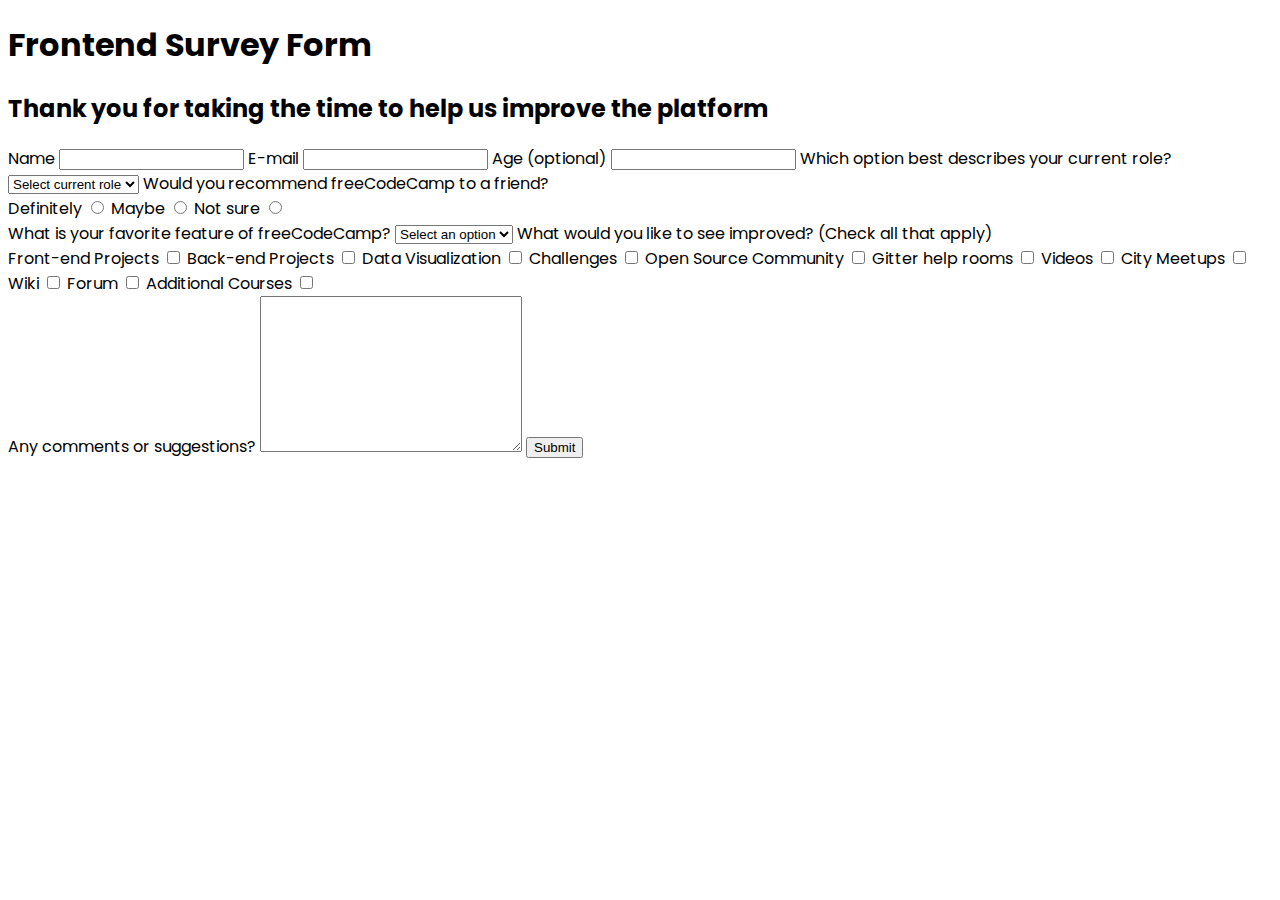
==== index.html @ f812b2a5 "first commit" ====
<!DOCTYPE html>
<html lang="pt-br">

<head>
    <meta charset="UTF-8">
    <meta http-equiv="X-UA-Compatible" content="IE=edge">
    <meta name="viewport" content="width=device-width, initial-scale=1.0">

    <link rel="preconnect" href="https://fonts.googleapis.com">
    <link rel="preconnect" href="https://fonts.gstatic.com" crossorigin>
    <link href="https://fonts.googleapis.com/css2?family=Poppins&display=swap" rel="stylesheet">

    <link rel="shortcut icon" href="src/img/favicon.ico" type="image/x-icon">

    <link rel="stylesheet" href="src/css/globals.css">

    <link rel="stylesheet" href="src/css/style.css">

    <title>Frontend Survey Form</title>
</head>

<body>
    <section class="survey">
        <div class="text">
            <h1>Frontend Survey Form</h1>
            <h2>Thank you for taking the time to help us improve the platform</h3>
        </div>

        <main>
            <form class="form" method="GET" action="index.html" enctype="multipart/form-data">
                <label for="name">Name</label>
                <input type="text" name="nome" id="name" required>

                <label for="email">E-mail</label>
                <input type="email" name="email" id="email" required>

                <label for="age">Age <span>(optional)</span></label>
                <input type="number" name="numero" id="age">

                <label for="role">Which option best describes your current role?</label>

                <select name="roles" id="role" required>
                    <option value="placeholder" selected>Select current role</option>

                    <option value="student">Student</option>

                    <option value="full-time-job">Full Time Job</option>

                    <option value="full-time-learner">Full Time Learner</option>

                    <option value="prefer-not-to-say">Prefer not to say</option>

                    <option value="other">Other</option>
                </select>

                <label for="radio">Would you recommend freeCodeCamp to a friend?</label>

                <div id="radio" class="row">
                    <label for="radio-option-1">Definitely</label>
                    <input type="radio" name="radio" id="radio-option-1">

                    <label for="radio-option-2">Maybe</label>
                    <input type="radio" name="radio" id="radio-option-2">

                    <label for="radio-option-3">Not sure</label>
                    <input type="radio" name="radio" id="radio-option-3">
                </div>

                <label for="favorite-features">What is your favorite feature of freeCodeCamp?</label>

                <select name="favorite-features" id="favorite-features" required>
                    <option value="placeholder" selected>Select an option</option>

                    <option value="challenges">Challenges</option>

                    <option value="projects">Projects</option>

                    <option value="community">Community</option>

                    <option value="open-source">Open Source</option>
                </select>

                <label for="checkbox">What would you like to see improved? <span>(Check all that apply)</span></label>

                <div id="checkbox" class="row">
                    <label for="checkbox-option-1">Front-end Projects</label>
                    <input type="checkbox" name="checkbox" id="checkbox-option-1">
                    <label for=""></label>

                    <label for="checkbox-option-2">Back-end Projects</label>
                    <input type="checkbox" name="checkbox" id="checkbox-option-2">

                    <label for="checkbox-option-3">Data Visualization</label>
                    <input type="checkbox" name="checkbox" id="checkbox-option-3">

                    <label for="checkbox-option-4">Challenges</label>
                    <input type="checkbox" name="checkbox" id="checkbox-option-4">

                    <label for="checkbox-option-5">Open Source Community</label>
                    <input type="checkbox" name="checkbox" id="checkbox-option-5">

                    <label for="checkbox-option-6">Gitter help rooms</label>
                    <input type="checkbox" name="checkbox" id="checkbox-option-6">

                    <label for="checkbox-option-7">Videos</label>
                    <input type="checkbox" name="checkbox" id="checkbox-option-7">

                    <label for="checkbox-option-8">City Meetups</label>
                    <input type="checkbox" name="checkbox" id="checkbox-option-8">

                    <label for="checkbox-option-9">Wiki</label>
                    <input type="checkbox" name="checkbox" id="checkbox-option-9">

                    <label for="checkbox-option-10">Forum</label>
                    <input type="checkbox" name="checkbox" id="checkbox-option-10">

                    <label for="checkbox-option-11">Additional Courses</label>
                    <input type="checkbox" name="checkbox" id="checkbox-option-11">
                </div>

                <label for="text-area">Any comments or suggestions?</label>
                <textarea name="comment" id="text-area" cols="30" rows="10"></textarea>

                <input class="button" type="submit" value="Submit">
            </form>
        </main>
    </section>
</body>

</html>
---- src/css/globals.css ----
body {
    font-family: 'Poppins', sans-serif;
}
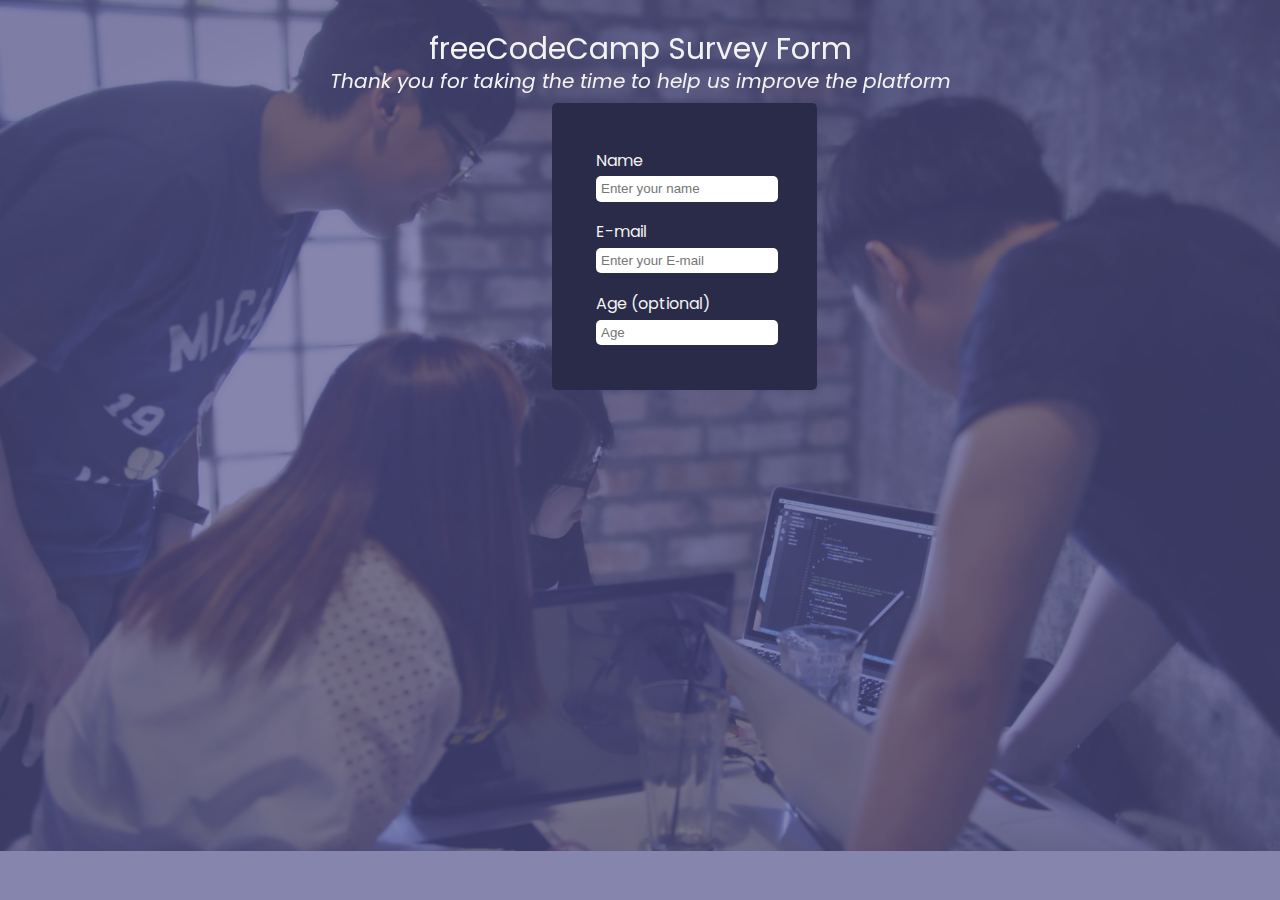
==== commit f21461ac: "Changes in the 'form' section" ====
--- a/index.html
+++ b/index.html
@@ -8,7 +8,7 @@
 
     <link rel="preconnect" href="https://fonts.googleapis.com">
     <link rel="preconnect" href="https://fonts.gstatic.com" crossorigin>
-    <link href="https://fonts.googleapis.com/css2?family=Poppins&display=swap" rel="stylesheet">
+    <link href="https://fonts.googleapis.com/css2?family=Poppins:ital,wght@0,400;1,200&display=swap" rel="stylesheet">
 
     <link rel="shortcut icon" href="src/img/favicon.ico" type="image/x-icon">
 
@@ -22,22 +22,26 @@
 <body>
     <section class="survey">
         <div class="text">
-            <h1>Frontend Survey Form</h1>
+            <h1>freeCodeCamp Survey Form</h1>
             <h2>Thank you for taking the time to help us improve the platform</h3>
         </div>
 
         <main>
             <form class="form" method="GET" action="index.html" enctype="multipart/form-data">
-                <label for="name">Name</label>
-                <input type="text" name="nome" id="name" required>
 
-                <label for="email">E-mail</label>
-                <input type="email" name="email" id="email" required>
+                <div class="personal-data">
 
-                <label for="age">Age <span>(optional)</span></label>
-                <input type="number" name="numero" id="age">
+                    <label for="name">Name</label>
+                    <input type="text" name="nome" id="name" placeholder="Enter your name" required>
 
-                <label for="role">Which option best describes your current role?</label>
+                    <label for="email">E-mail</label>
+                    <input type="email" name="email" id="email" placeholder="Enter your E-mail" required>
+
+                    <label for="age">Age <span>(optional)</span></label>
+                    <input type="number" name="numero" id="age" placeholder="Age" required>
+                </div>
+
+                <!-- <label for="role">Which option best describes your current role?</label>
 
                 <select name="roles" id="role" required>
                     <option value="placeholder" selected>Select current role</option>
@@ -51,9 +55,9 @@
                     <option value="prefer-not-to-say">Prefer not to say</option>
 
                     <option value="other">Other</option>
-                </select>
+                </select> -->
 
-                <label for="radio">Would you recommend freeCodeCamp to a friend?</label>
+                <!-- <label for="radio">Would you recommend freeCodeCamp to a friend?</label>
 
                 <div id="radio" class="row">
                     <label for="radio-option-1">Definitely</label>
@@ -64,9 +68,9 @@
 
                     <label for="radio-option-3">Not sure</label>
                     <input type="radio" name="radio" id="radio-option-3">
-                </div>
+                </div> -->
 
-                <label for="favorite-features">What is your favorite feature of freeCodeCamp?</label>
+                <!-- <label for="favorite-features">What is your favorite feature of freeCodeCamp?</label>
 
                 <select name="favorite-features" id="favorite-features" required>
                     <option value="placeholder" selected>Select an option</option>
@@ -78,9 +82,9 @@
                     <option value="community">Community</option>
 
                     <option value="open-source">Open Source</option>
-                </select>
+                </select> -->
 
-                <label for="checkbox">What would you like to see improved? <span>(Check all that apply)</span></label>
+                <!-- <label for="checkbox">What would you like to see improved? <span>(Check all that apply)</span></label>
 
                 <div id="checkbox" class="row">
                     <label for="checkbox-option-1">Front-end Projects</label>
@@ -116,12 +120,12 @@
 
                     <label for="checkbox-option-11">Additional Courses</label>
                     <input type="checkbox" name="checkbox" id="checkbox-option-11">
-                </div>
+                </div> -->
 
-                <label for="text-area">Any comments or suggestions?</label>
+                <!-- <label for="text-area">Any comments or suggestions?</label>
                 <textarea name="comment" id="text-area" cols="30" rows="10"></textarea>
 
-                <input class="button" type="submit" value="Submit">
+                <input class="button" type="submit" value="Submit"> -->
             </form>
         </main>
     </section>
--- a/src/css/globals.css
+++ b/src/css/globals.css
@@ -1,3 +1,39 @@
+:root {
+    --color-white: #f3f3f3;
+    --color-darkblue: #1b1b32;
+    --color-darkblue-alpha: rgba(27, 27, 50, 0.8);
+    --color-green: #37af65;
+    --font: 'Poppins', sans-serif;
+    --main-weight: 400;
+    --secondary-weight: 200;
+  }
+
+html {
+    padding: 0;
+    margin: 0;
+    margin: 0 auto;
+    color: var(--color-white);
+}
+
 body {
-    font-family: 'Poppins', sans-serif;
-}+    background-image:url(/src/img/background.jpg);
+    background-size: cover;
+    background-repeat: no-repeat;
+    font-family: var(--font);
+}
+
+body::before {
+    content: "";
+    z-index: -1;
+    height: 100%;
+    width: 100%;
+    position: fixed;
+    top: 0;
+    left: 0;
+    background:#51518C;
+    background-position: center;
+    background-size: cover;
+    background-repeat: no-repeat;
+    opacity: 0.7;
+}
+
--- a/src/css/style.css
+++ b/src/css/style.css
@@ -0,0 +1,80 @@
+.survey {
+    display: flex;
+
+    flex-flow: column nowrap;
+    align-items: center;
+    align-content: center;
+    justify-content: center;
+    margin: 0 auto;
+}
+
+.survey .text {
+    padding-top: 1%;
+    position: relative;
+    text-align: center;
+    font-weight: 400;
+    top: 0;
+    color: var(--color-white);
+}
+
+.survey .text h1 {
+    font-size: 187%;
+    font-weight: var(--main-weight);
+}
+
+h1,h2 {
+    text-align: center;
+    line-height: 52%;
+}
+
+.survey .text h2 {
+    font-size: 125%;
+    font-style: italic;
+    font-weight: var(--seconday-weight);
+}
+
+.form {
+    display: flex;
+    justify-content: center;
+    align-items: center;
+    align-content: center;
+    background-color: #2A2A49;
+    padding: 25% 25%;
+    width: 100%;
+    height: 100%;
+    border-radius: 5px;
+    margin: 0 auto;
+}
+
+.form .personal-data {
+    display: flex;
+    flex-flow: column nowrap;
+}
+
+.form .personal-data label {
+    padding: 10% 0 2% 0; 
+    width: 100%;
+}
+
+.form .personal-data label:first-child {
+    padding-top: 0;
+    padding-bottom: 2%;
+}
+
+.form .personal-data input {
+    border-radius: 5px;
+    border: none;
+    width: 100%;
+    padding: 3% 0 3% 3%;
+}
+
+/* .form::before {
+    content: "";
+    width: 177px;
+    z-index: -1;
+    height: 138px;
+    position: fixed;
+    background-color: #2A2A49;
+    opacity: 0.8;
+    border-radius: 5px;
+} */
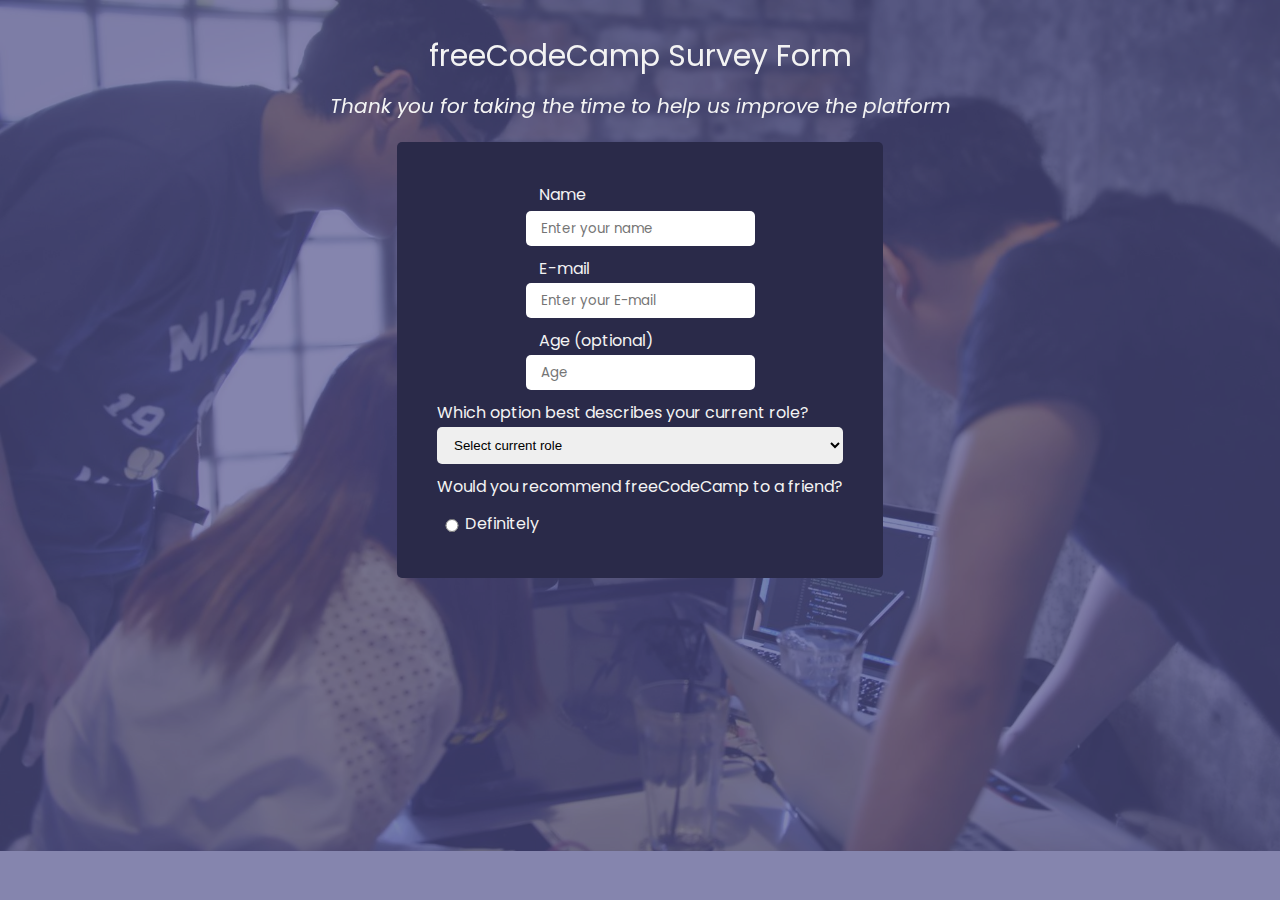
==== commit 23474c37: "Editing the input radio properties" ====
--- a/index.html
+++ b/index.html
@@ -41,34 +41,25 @@
                     <input type="number" name="numero" id="age" placeholder="Age" required>
                 </div>
 
-                <!-- <label for="role">Which option best describes your current role?</label>
+                <label for="role">Which option best describes your current role?</label>
 
                 <select name="roles" id="role" required>
                     <option value="placeholder" selected>Select current role</option>
+                    <option value="student">Student</option>
+                    <option value="full-time-job">Full Time Job</option>
+                    <option value="full-time-learner">Full Time Learner</option>
+                    <option value="prefer-not-to-say">Prefer not to say</option>
+                    <option value="other">Other</option>
+                </select>
 
-                    <option value="student">Student</option>
+                <label for="radio">Would you recommend freeCodeCamp to a friend?</label>
 
-                    <option value="full-time-job">Full Time Job</option>
+                <label for="radio-option-1" class="radio-option">
+                    <input type="radio" name="radio" id="radio-option-1">
+                    Definitely
+                </label>
 
-                    <option value="full-time-learner">Full Time Learner</option>
-
-                    <option value="prefer-not-to-say">Prefer not to say</option>
-
-                    <option value="other">Other</option>
-                </select> -->
-
-                <!-- <label for="radio">Would you recommend freeCodeCamp to a friend?</label>
-
-                <div id="radio" class="row">
-                    <label for="radio-option-1">Definitely</label>
-                    <input type="radio" name="radio" id="radio-option-1">
-
-                    <label for="radio-option-2">Maybe</label>
-                    <input type="radio" name="radio" id="radio-option-2">
-
-                    <label for="radio-option-3">Not sure</label>
-                    <input type="radio" name="radio" id="radio-option-3">
-                </div> -->
+                
 
                 <!-- <label for="favorite-features">What is your favorite feature of freeCodeCamp?</label>
 
--- a/src/css/globals.css
+++ b/src/css/globals.css
@@ -37,3 +37,7 @@
     opacity: 0.7;
 }
 
+main {
+    display: flex;
+    flex-flow: column wrap;
+}--- a/src/css/style.css
+++ b/src/css/style.css
@@ -1,6 +1,5 @@
 .survey {
     display: flex;
-
     flex-flow: column nowrap;
     align-items: center;
     align-content: center;
@@ -24,7 +23,7 @@
 
 h1,h2 {
     text-align: center;
-    line-height: 52%;
+    line-height: 30px;
 }
 
 .survey .text h2 {
@@ -35,38 +34,74 @@
 
 .form {
     display: flex;
+    flex-flow: column wrap;
     justify-content: center;
     align-items: center;
     align-content: center;
+    margin-top: 5px;
     background-color: #2A2A49;
-    padding: 25% 25%;
-    width: 100%;
-    height: 100%;
+    padding: 40px;
     border-radius: 5px;
-    margin: 0 auto;
 }
 
 .form .personal-data {
     display: flex;
     flex-flow: column nowrap;
+    align-content: center;
+    justify-content: center;
+    align-items: center;
 }
 
-.form .personal-data label {
-    padding: 10% 0 2% 0; 
+label {
+    padding: 10px 0 2px 0; 
     width: 100%;
 }
 
-.form .personal-data label:first-child {
+.form label:first-child {
     padding-top: 0;
     padding-bottom: 2%;
 }
 
-.form .personal-data input {
+input::placeholder {
+    font-family: var(--font);
+    padding-left: 1%;
+}
+
+.personal-data input,select { 
+    width: 100%;
     border-radius: 5px;
     border: none;
+    border: none;
+    padding: 10px 13px;
+}
+
+select option {
+    font-family: var(--font);
+    padding-left: 1%;
+}
+
+
+.radio-option {
+   display: flex;
+   align-items: center;
+   flex-direction: row;
+}
+
+.radio-option input {
     width: 100%;
-    padding: 3% 0 3% 3%;
+    max-width: 20px;
 }
+
+/* ---------GULAG--------- */
+
+/* .personal-data input,select { 
+    width: 100%;
+    border-radius: 5px;
+    border: none;
+    border: none;
+    padding: 10px 13px;
+}
+ */
 
 /* .form::before {
     content: "";
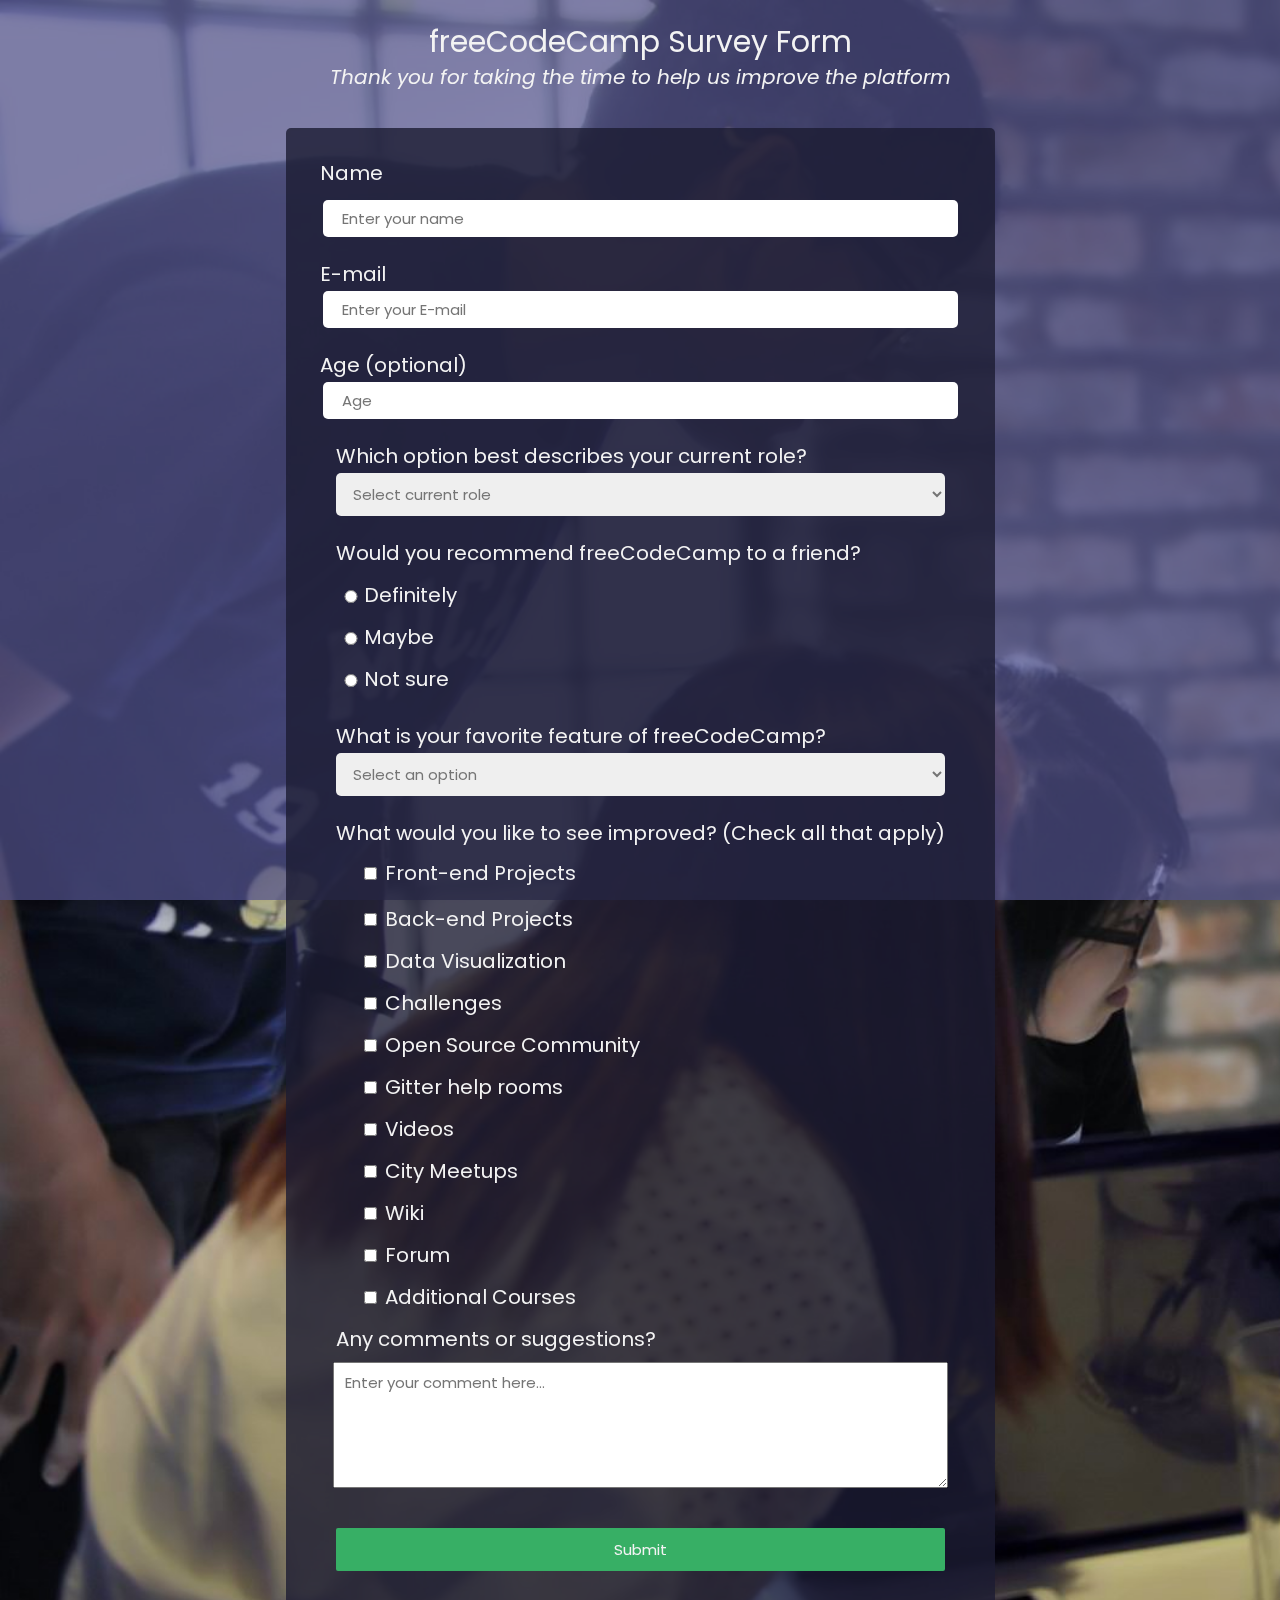
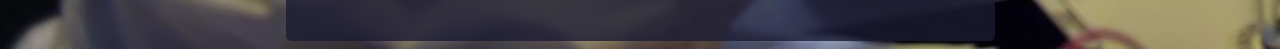
==== commit 5a373de4: "Line height for the title" ====
--- a/index.html
+++ b/index.html
@@ -23,7 +23,7 @@
     <section class="survey">
         <div class="text">
             <h1>freeCodeCamp Survey Form</h1>
-            <h2>Thank you for taking the time to help us improve the platform</h3>
+            <h2>Thank you for taking the time to help us improve the platform</h2>
         </div>
 
         <main>
@@ -59,9 +59,17 @@
                     Definitely
                 </label>
 
-                
+                <label for="radio-option-2" class="radio-option">
+                    <input type="radio" name="radio" id="radio-option-2">
+                    Maybe
+                </label>
 
-                <!-- <label for="favorite-features">What is your favorite feature of freeCodeCamp?</label>
+                <label for="radio-option-3" class="radio-option">
+                    <input type="radio" name="radio" id="radio-option-3">
+                    Not sure
+                </label>
+
+                <label for="favorite-features">What is your favorite feature of freeCodeCamp?</label>
 
                 <select name="favorite-features" id="favorite-features" required>
                     <option value="placeholder" selected>Select an option</option>
@@ -73,50 +81,71 @@
                     <option value="community">Community</option>
 
                     <option value="open-source">Open Source</option>
-                </select> -->
+                </select>
 
-                <!-- <label for="checkbox">What would you like to see improved? <span>(Check all that apply)</span></label>
+                <label for="checkbox">What would you like to see improved? <span>(Check all that apply)</span></label>
 
-                <div id="checkbox" class="row">
-                    <label for="checkbox-option-1">Front-end Projects</label>
-                    <input type="checkbox" name="checkbox" id="checkbox-option-1">
-                    <label for=""></label>
+                <div id="checkbox" class="checkbox-section">
+                    <label for="checkbox-option-1">
+                        <input type="checkbox" name="checkbox" id="checkbox-option-1">
+                        Front-end Projects
+                    </label>
 
-                    <label for="checkbox-option-2">Back-end Projects</label>
-                    <input type="checkbox" name="checkbox" id="checkbox-option-2">
+                    <label for="checkbox-option-2">
+                        <input type="checkbox" name="checkbox" id="checkbox-option-2">
+                        Back-end Projects
+                    </label>
 
-                    <label for="checkbox-option-3">Data Visualization</label>
-                    <input type="checkbox" name="checkbox" id="checkbox-option-3">
+                    <label for="checkbox-option-3">
+                        <input type="checkbox" name="checkbox" id="checkbox-option-3">
+                        Data Visualization
+                    </label>
 
-                    <label for="checkbox-option-4">Challenges</label>
-                    <input type="checkbox" name="checkbox" id="checkbox-option-4">
+                    <label for="checkbox-option-4">
+                        <input type="checkbox" name="checkbox" id="checkbox-option-4">
+                        Challenges
+                    </label>
 
-                    <label for="checkbox-option-5">Open Source Community</label>
-                    <input type="checkbox" name="checkbox" id="checkbox-option-5">
+                    <label for="checkbox-option-5">
+                        <input type="checkbox" name="checkbox" id="checkbox-option-5">
+                        Open Source Community
+                    </label>
 
-                    <label for="checkbox-option-6">Gitter help rooms</label>
-                    <input type="checkbox" name="checkbox" id="checkbox-option-6">
+                    <label for="checkbox-option-6">
+                        <input type="checkbox" name="checkbox" id="checkbox-option-6">
+                        Gitter help rooms
+                    </label>
 
-                    <label for="checkbox-option-7">Videos</label>
-                    <input type="checkbox" name="checkbox" id="checkbox-option-7">
+                    <label for="checkbox-option-7">
+                        <input type="checkbox" name="checkbox" id="checkbox-option-7">
+                        Videos
+                    </label>
 
-                    <label for="checkbox-option-8">City Meetups</label>
-                    <input type="checkbox" name="checkbox" id="checkbox-option-8">
+                    <label for="checkbox-option-8">
+                        <input type="checkbox" name="checkbox" id="checkbox-option-8">
+                        City Meetups
+                    </label>
 
-                    <label for="checkbox-option-9">Wiki</label>
-                    <input type="checkbox" name="checkbox" id="checkbox-option-9">
+                    <label for="checkbox-option-9">
+                        <input type="checkbox" name="checkbox" id="checkbox-option-9">
+                        Wiki
+                    </label>
 
-                    <label for="checkbox-option-10">Forum</label>
-                    <input type="checkbox" name="checkbox" id="checkbox-option-10">
+                    <label for="checkbox-option-10">
+                        <input type="checkbox" name="checkbox" id="checkbox-option-10">
+                        Forum
+                    </label>
 
-                    <label for="checkbox-option-11">Additional Courses</label>
-                    <input type="checkbox" name="checkbox" id="checkbox-option-11">
-                </div> -->
+                    <label for="checkbox-option-11">
+                        <input type="checkbox" name="checkbox" id="checkbox-option-11">
+                        Additional Courses
+                    </label>
+                </div>
 
-                <!-- <label for="text-area">Any comments or suggestions?</label>
-                <textarea name="comment" id="text-area" cols="30" rows="10"></textarea>
+                <label for="text-area">Any comments or suggestions?</label>
+                <textarea name="comment" id="text-area" cols="30" rows="10" placeholder="Enter your comment here..."></textarea>
 
-                <input class="button" type="submit" value="Submit"> -->
+                <input class="button" type="submit" value="Submit">
             </form>
         </main>
     </section>
--- a/src/css/style.css
+++ b/src/css/style.css
@@ -18,6 +18,7 @@
 
 .survey .text h1 {
     font-size: 187%;
+    line-height: 1px;
     font-weight: var(--main-weight);
 }
 
@@ -38,9 +39,9 @@
     justify-content: center;
     align-items: center;
     align-content: center;
-    margin-top: 5px;
-    background-color: #2A2A49;
-    padding: 40px;
+    margin-top: 20px;
+    background-color: var(--color-darkblue-alpha);
+    padding: 30px 50px 0 50px;
     border-radius: 5px;
 }
 
@@ -50,11 +51,14 @@
     align-content: center;
     justify-content: center;
     align-items: center;
+    width: 100%;
 }
 
 label {
     padding: 10px 0 2px 0; 
     width: 100%;
+    border-radius: 5px;
+    font-size: 20px;
 }
 
 .form label:first-child {
@@ -67,6 +71,19 @@
     padding-left: 1%;
 }
 
+.personal-data label {
+    margin-right: 5%;
+}
+
+select {
+    font-family: var(--font);
+    color: #757575;
+}
+
+.personal-data input, select {
+    margin-bottom: 12px;
+}
+
 .personal-data input,select { 
     width: 100%;
     border-radius: 5px;
@@ -75,16 +92,23 @@
     padding: 10px 13px;
 }
 
+label[for="radio-option-3"] {
+    margin-bottom: 15px;
+}
+
+textarea, select, input {
+    font-size: 15px;
+}
+
 select option {
     font-family: var(--font);
     padding-left: 1%;
 }
 
-
 .radio-option {
-   display: flex;
-   align-items: center;
-   flex-direction: row;
+    display: flex;
+    align-items: center;
+    flex-direction: row;
 }
 
 .radio-option input {
@@ -92,16 +116,56 @@
     max-width: 20px;
 }
 
+.checkbox-section {
+    margin-top: 8px;
+    display: flex;
+    flex-flow: column nowrap;
+    padding-right: 280px;
+}
+
+textarea {
+    width: 100%;
+    height: 120px;
+    margin-top: 1%;
+    color: #757575;
+    font-size: 15px;
+    font-family: var(--font);
+}
+
+textarea::placeholder {
+    padding: 1% 0 0 1.5%;
+}
+
+.button {
+    margin-top: 40px;
+    background-color: var(--color-green);
+    color: var(--color-white);
+    font-size: 15px;
+    font-family: var(--font);
+    width: 100%;
+    padding: 10px 0 10px 0;
+    margin-bottom: 70px;
+    cursor: pointer;
+    border: 0;
+    border-radius: 2px;
+}
+
 /* ---------GULAG--------- */
 
-/* .personal-data input,select { 
+/* 
+
+select {
+    width: 105%;
+}
+
+.personal-data input,select { 
     width: 100%;
     border-radius: 5px;
     border: none;
     border: none;
     padding: 10px 13px;
 }
- */
+*/
 
 /* .form::before {
     content: "";
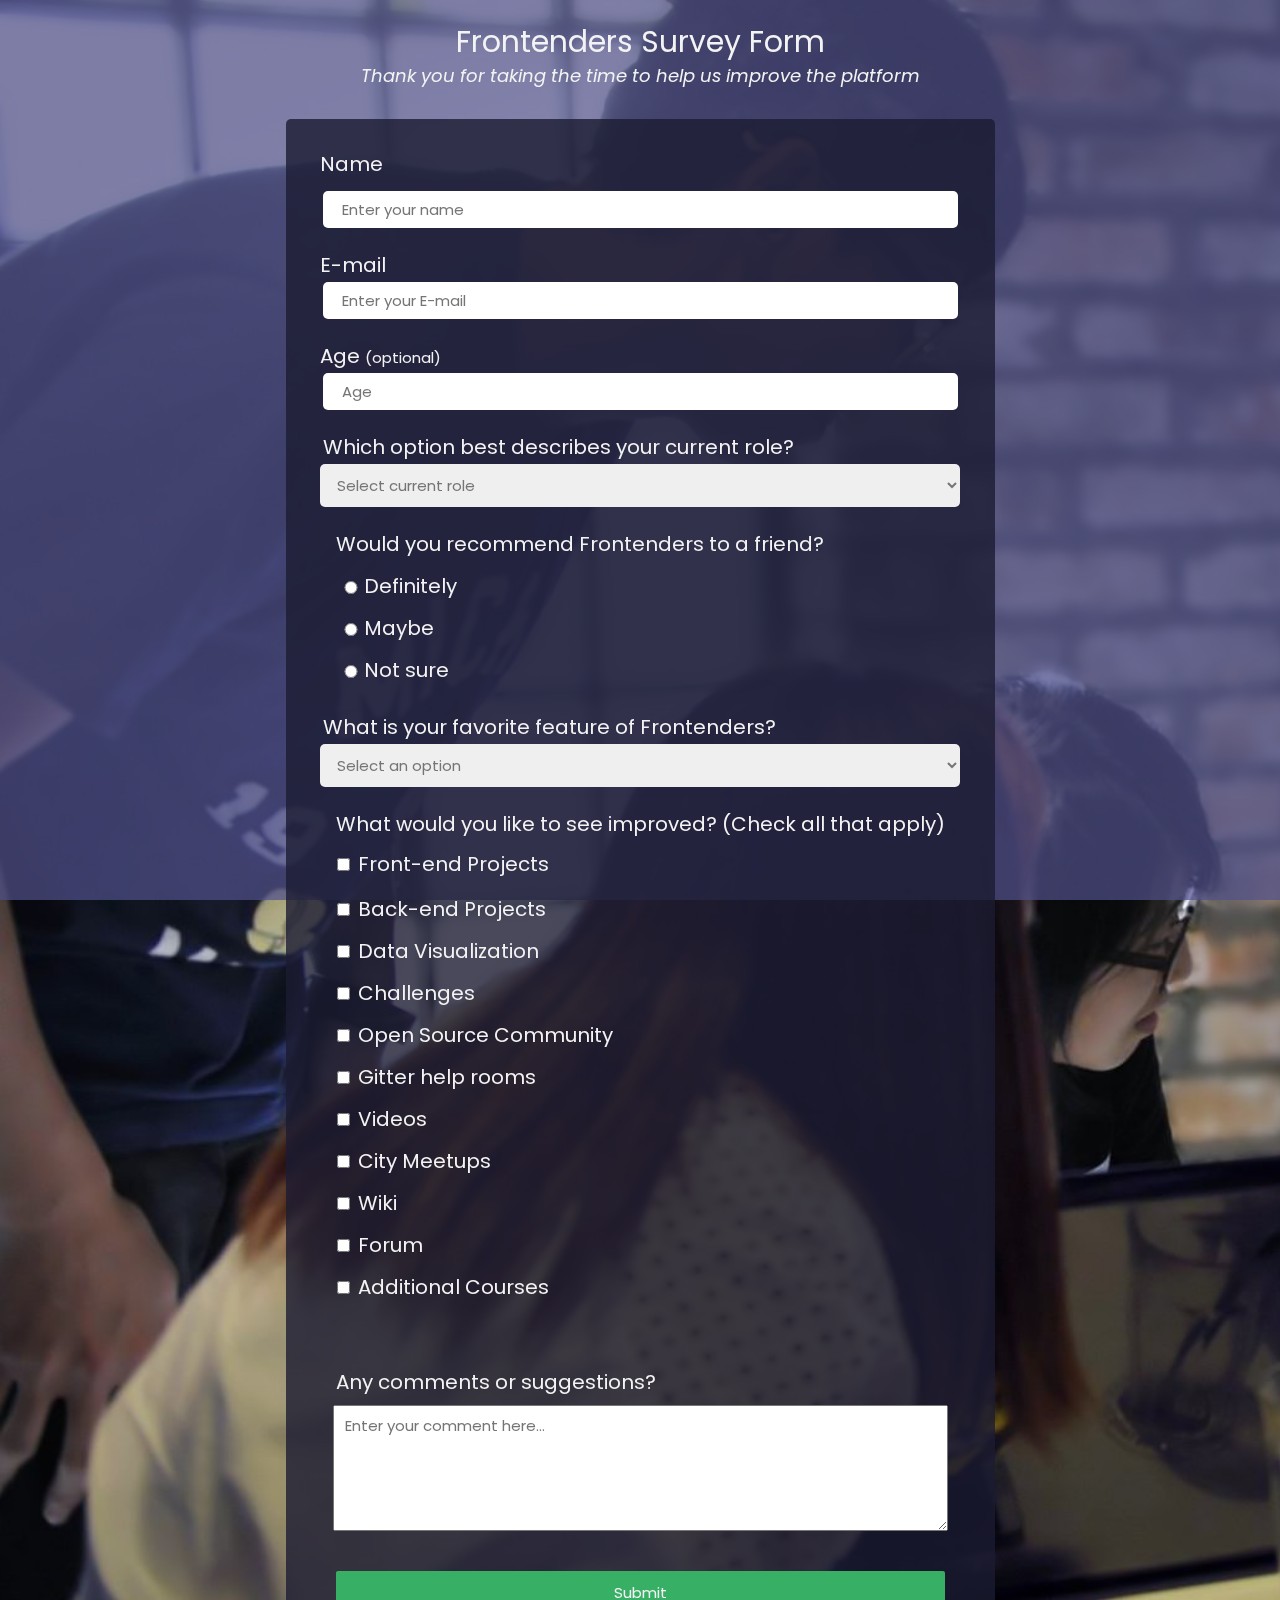
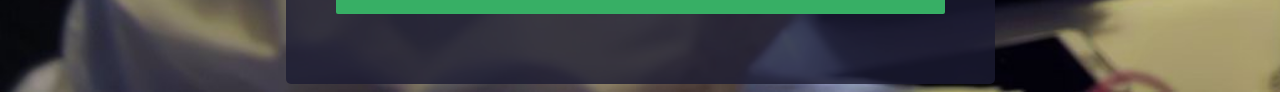
==== commit 1d17a851: "Adding a link to the button" ====
--- a/index.html
+++ b/index.html
@@ -16,13 +16,13 @@
 
     <link rel="stylesheet" href="src/css/style.css">
 
-    <title>Frontend Survey Form</title>
+    <title>Frontenders Survey Form</title>
 </head>
 
 <body>
     <section class="survey">
         <div class="text">
-            <h1>freeCodeCamp Survey Form</h1>
+            <h1>Frontenders Survey Form</h1>
             <h2>Thank you for taking the time to help us improve the platform</h2>
         </div>
 
@@ -52,7 +52,7 @@
                     <option value="other">Other</option>
                 </select>
 
-                <label for="radio">Would you recommend freeCodeCamp to a friend?</label>
+                <label for="radio">Would you recommend Frontenders to a friend?</label>
 
                 <label for="radio-option-1" class="radio-option">
                     <input type="radio" name="radio" id="radio-option-1">
@@ -69,7 +69,7 @@
                     Not sure
                 </label>
 
-                <label for="favorite-features">What is your favorite feature of freeCodeCamp?</label>
+                <label for="favorite-features">What is your favorite feature of Frontenders?</label>
 
                 <select name="favorite-features" id="favorite-features" required>
                     <option value="placeholder" selected>Select an option</option>
@@ -145,7 +145,9 @@
                 <label for="text-area">Any comments or suggestions?</label>
                 <textarea name="comment" id="text-area" cols="30" rows="10" placeholder="Enter your comment here..."></textarea>
 
-                <input class="button" type="submit" value="Submit">
+                <a href="https://www.youtube.com/watch?v=j-zv3N3y8Z8" target="_blank">
+                    <input class="button" type="submit" value="Submit">
+                </a>
             </form>
         </main>
     </section>
--- a/src/css/style.css
+++ b/src/css/style.css
@@ -22,13 +22,8 @@
     font-weight: var(--main-weight);
 }
 
-h1,h2 {
-    text-align: center;
-    line-height: 30px;
-}
-
 .survey .text h2 {
-    font-size: 125%;
+    font-size: 18px;
     font-style: italic;
     font-weight: var(--seconday-weight);
 }
@@ -39,7 +34,7 @@
     justify-content: center;
     align-items: center;
     align-content: center;
-    margin-top: 20px;
+    margin-top: 15px;
     background-color: var(--color-darkblue-alpha);
     padding: 30px 50px 0 50px;
     border-radius: 5px;
@@ -52,6 +47,10 @@
     justify-content: center;
     align-items: center;
     width: 100%;
+}
+
+.form .personal-data span {
+    font-size: 15px;
 }
 
 label {
@@ -96,6 +95,10 @@
     margin-bottom: 15px;
 }
 
+label[for="role"], label[for="favorite-features"] {
+    padding-right: 25px;
+}
+
 textarea, select, input {
     font-size: 15px;
 }
@@ -120,7 +123,11 @@
     margin-top: 8px;
     display: flex;
     flex-flow: column nowrap;
-    padding-right: 280px;
+    padding-right: 55%;
+}
+
+.checkbox-section label:last-child {
+    padding-bottom: 25px;
 }
 
 textarea {
@@ -136,13 +143,13 @@
     padding: 1% 0 0 1.5%;
 }
 
+
 .button {
     margin-top: 40px;
     background-color: var(--color-green);
     color: var(--color-white);
     font-size: 15px;
     font-family: var(--font);
-    width: 100%;
     padding: 10px 0 10px 0;
     margin-bottom: 70px;
     cursor: pointer;
@@ -150,30 +157,16 @@
     border-radius: 2px;
 }
 
-/* ---------GULAG--------- */
-
-/* 
+.button,a {
+    width: 100%;
+}
 
 select {
     width: 105%;
 }
 
-.personal-data input,select { 
-    width: 100%;
-    border-radius: 5px;
-    border: none;
-    border: none;
-    padding: 10px 13px;
-}
-*/
-
-/* .form::before {
-    content: "";
-    width: 177px;
-    z-index: -1;
-    height: 138px;
-    position: fixed;
-    background-color: #2A2A49;
-    opacity: 0.8;
-    border-radius: 5px;
-} */
+@media (max-width: 342px) {
+    .survey .text h1 {
+        line-height: 30px;
+    }
+}